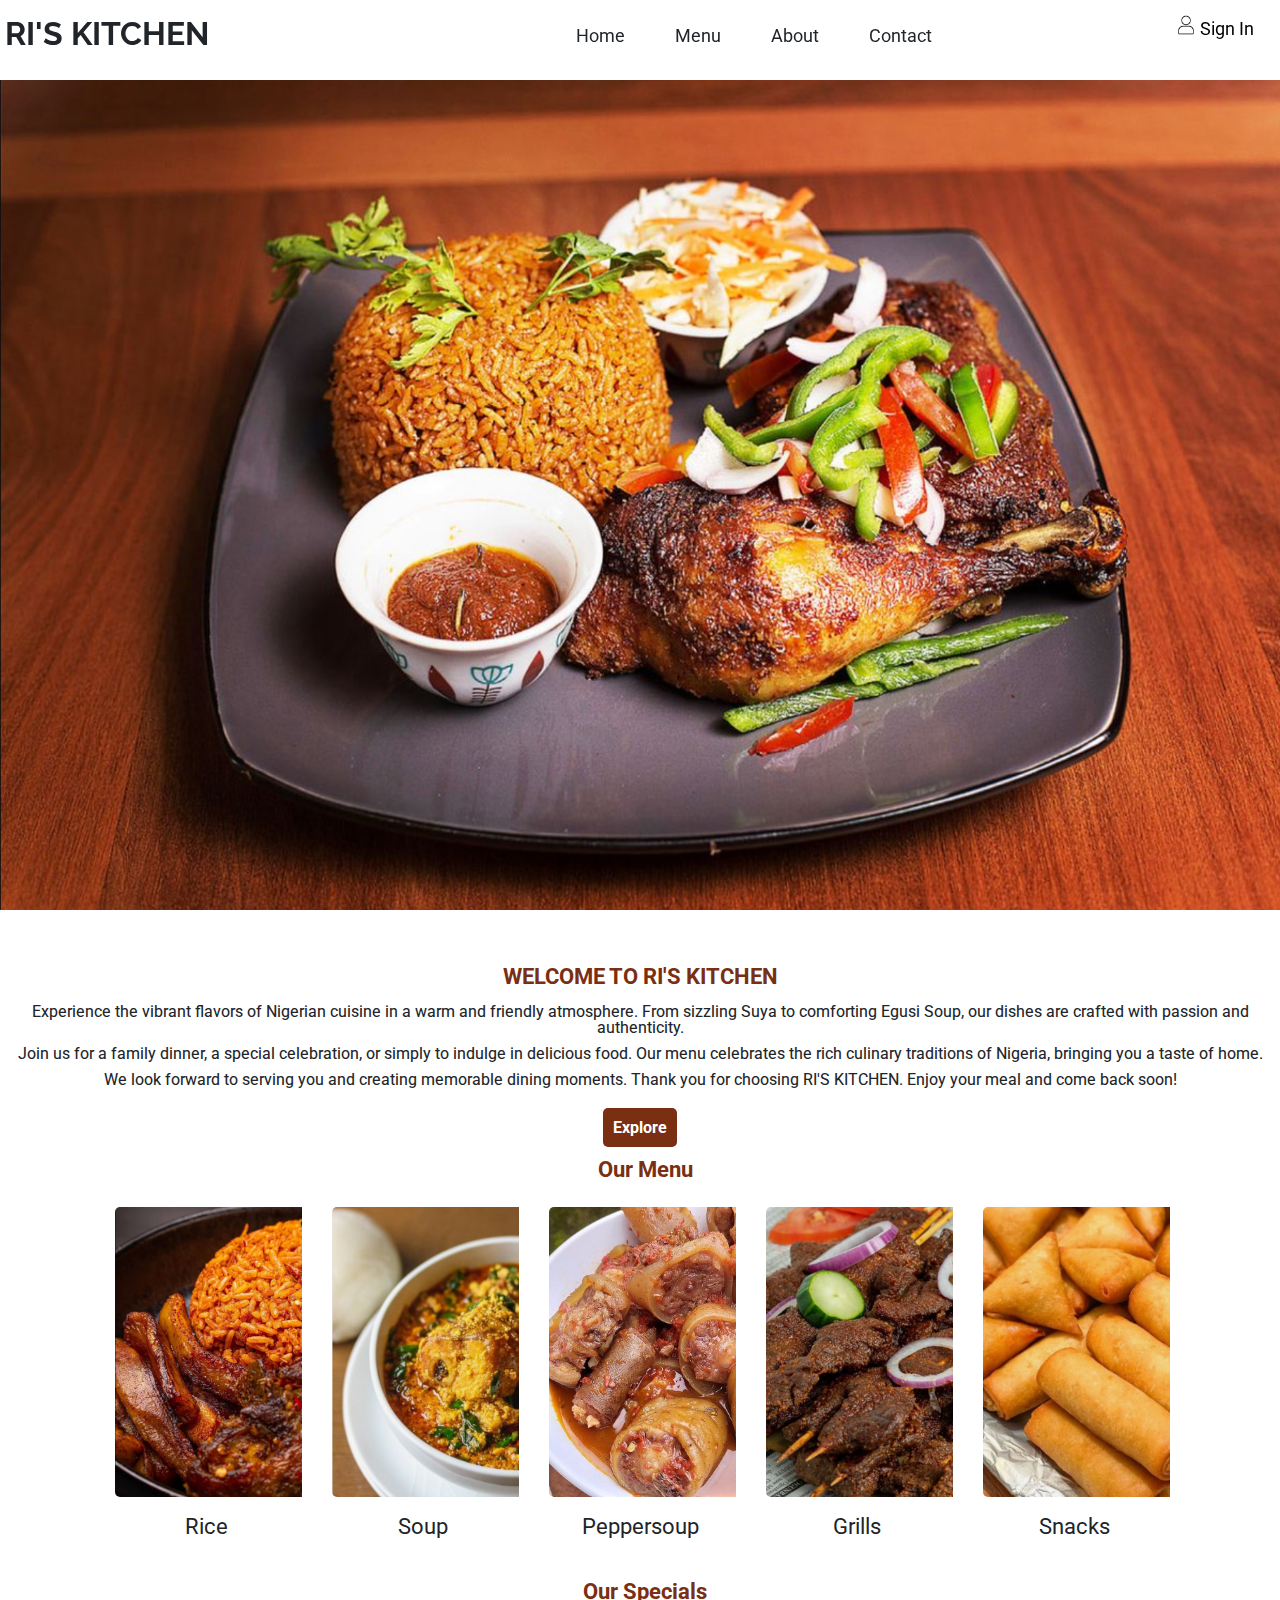
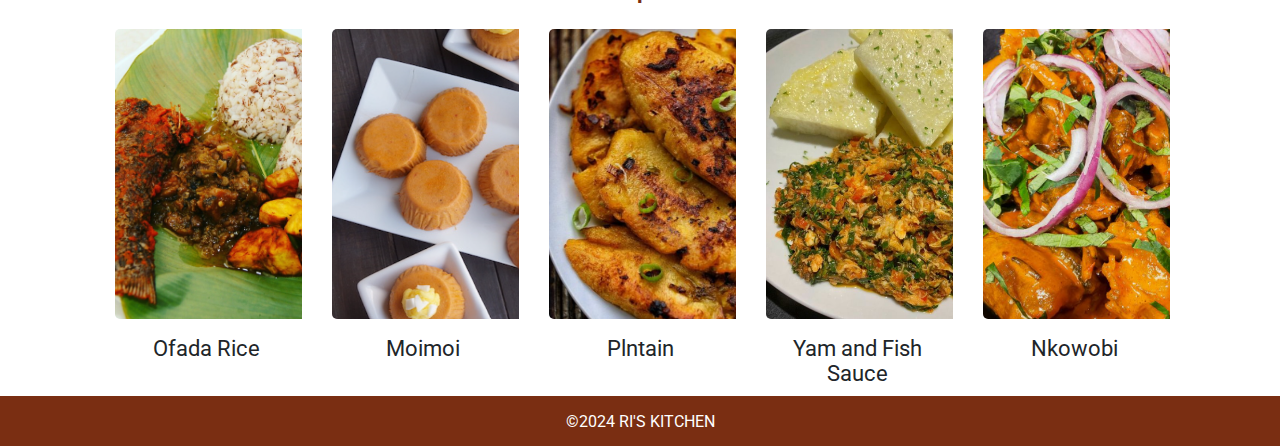
==== HTML/index.html @ d9ca1ea4 "first commit" ====
<!DOCTYPE html>
<html lang="en">
  <head>
    <meta charset="UTF-8" />
    <meta name="viewport" content="width=device-width, initial-scale=1.0" />
    <title>Ri's Kitchen</title>
    <link rel="preconnect" href="https://fonts.googleapis.com" />
    <link rel="preconnect" href="https://fonts.gstatic.com" crossorigin />
    <link
      href="https://fonts.googleapis.com/css2?family=Raleway:ital,wght@0,100..900;1,100..900&display=swap"
      rel="stylesheet"
    />
    <link rel="preconnect" href="https://fonts.googleapis.com" />
    <link rel="preconnect" href="https://fonts.gstatic.com" crossorigin />
    <link
      href="https://fonts.googleapis.com/css2?family=Open+Sans:ital,wght@0,300..800;1,300..800&family=Raleway:ital,wght@0,100..900;1,100..900&family=Roboto:ital,wght@0,100;0,300;0,400;0,500;0,700;0,900;1,100;1,300;1,400;1,500;1,700;1,900&display=swap"
      rel="stylesheet"
    />
    <link rel="stylesheet" href="../CSS/style.css" />
  </head>
  <body>
    <!-- Start - header -->
    <header class="header">
      <h1 class="company-name">RI'S KITCHEN</h1>
      <nav class="nav-links">
        <ul class="links">
          <li><a href="#">Home</a></li>
          <li><a href="#">Menu</a></li>
          <li><a href="#">About</a></li>
          <li><a href="#">Contact</a></li>
        </ul>
      </nav>
      <nav class="nav-icon">
        <img
          src="../Images/Home Page/user_Icon.png"
          width="32px"
          height="32px"
          alt="User Icon"
          class="user-icon"
        />
        <span class="signin">Sign In</span>
      </nav>
    </header>
    <!-- End-header -->
    <!-- Start- herobanner -->
    <section class="hero-section">
      <img
        src="../Images/Home Page/hero_banner.png"
        alt="A plate of jollof rice and chicken"
        width="500"
        height="500"
        class="hero-banner"
      />
    </section>
    <!-- End herobanner -->

    <!-- Welcome message -->
    <section>
      <h2 class="welcome-heading">Welcome to RI'S KITCHEN</h2>
      <p class="welcome-message">
        Experience the vibrant flavors of Nigerian cuisine in a warm and
        friendly atmosphere. From sizzling Suya to comforting Egusi Soup, our
        dishes are crafted with passion and authenticity.
      </p>
      <p class="welcome-message">
        Join us for a family dinner, a special celebration, or simply to indulge
        in delicious food. Our menu celebrates the rich culinary traditions of
        Nigeria, bringing you a taste of home.
      </p>
      <p class="welcome-message">
        We look forward to serving you and creating memorable dining moments.
        Thank you for choosing RI'S KITCHEN. Enjoy your meal and come back soon!
      </p>
      <div class="container-btn">
        <button class="explore-btn">Explore</button>
      </div>
    </section>
    <!-- End- Welcome Message -->

    <!-- Start of menu section -->

    <section class="our-menu">
      <h2 class="menu-heading">Our Menu</h2>
      <article class="grid-container1">
        <figure class="img-container">
          <img
            src="../Images/Home Page/Hero_Image.png"
            alt="A plate of Jollof Rice"
            width="400"
            height="200"
            class="menu-img"
          />
          <figcaption>Rice</figcaption>
        </figure>
        <figure class="img-container"">
          <img
            src="../Images/Home Page/soup_image.png"
            alt="A plate of Egusi Soup"
            width="400"
            height="200"
            class="menu-img"
          />
          <figcaption>Soup</figcaption>
        </figure>
        <figure class="img-container">
          <img
            src="../Images/Home Page/peppersoup.png"
            alt="Peppersoup"
            width="400"
            height="200"
            class="menu-img"
          />
          <figcaption>Peppersoup</figcaption>
        </figure>
        <figure class="img-container">
          <img
            src="../Images/Home Page/Suya.png"
            alt="Suya"
            width="400"
            height="200"
            class="menu-img"
          />
          <figcaption>Grills</figcaption>
        </figure>
        <figure class="img-container">
          <img
            src="../Images/Home Page/Snacks.png"
            alt="Samosa and Spring Rolls"
            width="400"
            height="200"
            class="menu-img"
          />
          <figcaption>Snacks</figcaption>
        </figure>
      </article>
    </section>

    <!-- end of menu section -->
     <!-- Start of Specials Section -->
    <section class="our-specials">
      <h2 class="specials-heading">Our Specials</h2>
      <article class="grid-container1">
        <figure class="img-container">
          <img
            src="../Images/Home Page/Ofada_Rice.png"
            alt="Ofada Rice"
            width="400"
            height="200"
            class="menu-img"
          />
          <figcaption>Ofada Rice</figcaption>
        </figure>
        </figure>
        <figure class="img-container"">
          <img
            src="../Images/Home Page/Moimoi.png"
            alt="moimoi"
            width="400"
            height="200"
            class="menu-img"
          />
          <figcaption>Moimoi</figcaption>
        </figure>
        <figure class="img-container"">
          <img
            src="../Images/Home Page/Plantain.png"
            alt="moimoi"
            width="400"
            height="200"
            class="menu-img"
          />
          <figcaption>Plntain</figcaption>
        </figure>
       
        <figure class="img-container">
          <img
            src="../Images/Home Page/Yam.png"
            alt="Yam"
            width="400"
            height="200"
            class="menu-img"
          />
          <figcaption>Yam and Fish Sauce</figcaption>
        </figure>
        <figure class="img-container">
          <img
            src="../Images/Home Page/Nkwobi.png"
            alt="Nkowobi"
            width="400"
            height="200"
            class="menu-img"
          />
          <figcaption>Nkowobi</figcaption>
        </figure>
      </article>
    </section>
    <!-- End Special Section -->
     <!-- Start Footer -->
    <footer>
      <p class="copyright">&copy;2024 RI'S KITCHEN</p>
    </footer>
    <!-- End Footer -->
    <script src="../Javascript/script.js"></script>
  </body>
</html>
---- CSS/style.css ----
* {
  box-sizing: border-box;
  padding: 0;
  margin: 0;
  font-family: "Roboto", sans-serif;
}

/* Start-header */
.header {
  position: fixed;
  top: 0px;
  width: 100%;
  height: 7%;
  z-index: 1000;
}

.header.scrolled {
  background-color: rgba(122, 46, 18, 0.8);
}

.header.scrolled .company-name,
.header.scrolled .links a,
.header.scrolled .signin {
  color: #fff;
}

.header.scrolled .user-icon {
  filter: invert(100%);
}

.company-name {
  color: #212529;
  font-size: 40pxpx;
  font-family: "Raleway", sans-serif;
  font-weight: 700;
  display: inline-block;
  margin: 15px 0px 0px 5px;
  position: relative;
}

.links {
  display: flex;
  position: absolute;
  top: 25px;
  left: 45%;
}

.links li {
  list-style: none;
  margin-right: 50px;
  font-size: 18px;
}

.links li:last-child {
  margin-right: 0px;
}

.links a {
  text-decoration: none;
  transition: background-color 0.5s, transform 0.5s, ease 0.7s;
  display: inline-block;
}

.links a:visited,
a:link,
a:active {
  color: #212529;
}

.links a:hover {
  color: #fff;
  cursor: pointer;
  background-color: #7a2e12;
  transform: scale(1.2, 1.2) translate(3px, 3px);
}

.nav-icon {
  position: absolute;
  top: 15px;
  right: 2%;
}

.user-icon {
  width: 20px;
  height: auto;
  transform: ;
}

.signin {
  font-size: 18px;
  border: none;
  background-color: none;
  display: inline-block;
  transition: background-color 0.5s, transform 0.5s, ease 0.7s;
}

.signin:hover {
  color: #fff;
  cursor: pointer;
  background-color: #7a2e12;
  transform: scale(1, 1) translate(3px, 3px);
}

/* End-header */

/* Start-herobanner */
.hero-banner {
  width: 100%;
  height: 25%;
  display: inline-block;
  margin-top: 80px;
  object-fit: cover;
  overflow: hidden;
}
/*End-herobanner  */

/* Welcome Message Section */
.welcome-heading {
  text-align: center;
  margin: 50px 0px 10px 0px;
  color: #7a2e12;
  font-size: 22px;
  text-transform: uppercase;
}

.welcome-message {
  text-align: center;
  text-wrap: wrap;
  padding: 5px;
  line-height: 1;
  color: #212529;
  font-weight: 420;
}

.container-btn {
  display: flex;
  justify-content: center;
  align-items: center;
}

.explore-btn {
  margin-top: 15px;
  padding: 10px;
  color: white;
  background-color: #7a2e12;
  font-size: 16px;
  font-weight: bold;
  border: none;
  border-radius: 5px;
  transition: background-color 0.8s, transform 0.5s ease;
}

.explore-btn:hover {
  cursor: pointer;
  background-color: white;
  color: #7a2e12;
  border: 1px solid #7a2e12;
  transform: translate(5px, 5px);
}
/* End Welcome Message */

/* Start of menu section */
.menu-heading {
  font-size: 22px;
  color: #7a2e12;
  margin: 10px 0 0 10px;
  text-align: center;
}

.specials-heading {
  font-size: 22px;
  color: #7a2e12;
  margin: 30px 0 0 10px;
  text-align: center;
}

.grid-container1 {
  display: grid;
  grid-template-columns: repeat(5, 1fr);
  gap: 25px;
  padding: 10px;
  margin: 10px 100px 0 100px;
}

.img-container {
  margin: 0;
  padding: 0;
  text-align: center;
  position: relative;
  overflow: hidden;
  cursor: pointer;
}

.menu-img {
  width: 300px;
  height: 300px;
  border-radius: 10px;
  padding: 5px;
  object-fit: cover;
  transition: transform 0.3s ease;
  z-index: 1;
}

.img-container:hover .menu-img {
  transform: scale(1.1);
}

.img-container figcaption {
  margin-top: 8px;
  font-size: 22px;
  color: #212529;
  position: relative;
  z-index: 3;
}
.img-container::after {
  content: "";
  position: absolute;
  top: 0;
  left: 0;
  width: 100%;
  height: 100%;
  background-color: rgba(253, 248, 247, 0.2);
  opacity: 0;
  transition: opacity 0.3s ease;
  z-index: 2;
}

.img-container:hover::after {
  opacity: 1;
}
/* End Menu */

/* Start of footer */
footer {
  background-color: #7a2e12;
  display: flex;
  align-items: center;
  justify-content: center;
  width: 100%;
  height: 50px;
}
.copyright {
  color: #fff;
}
/* End of footer */
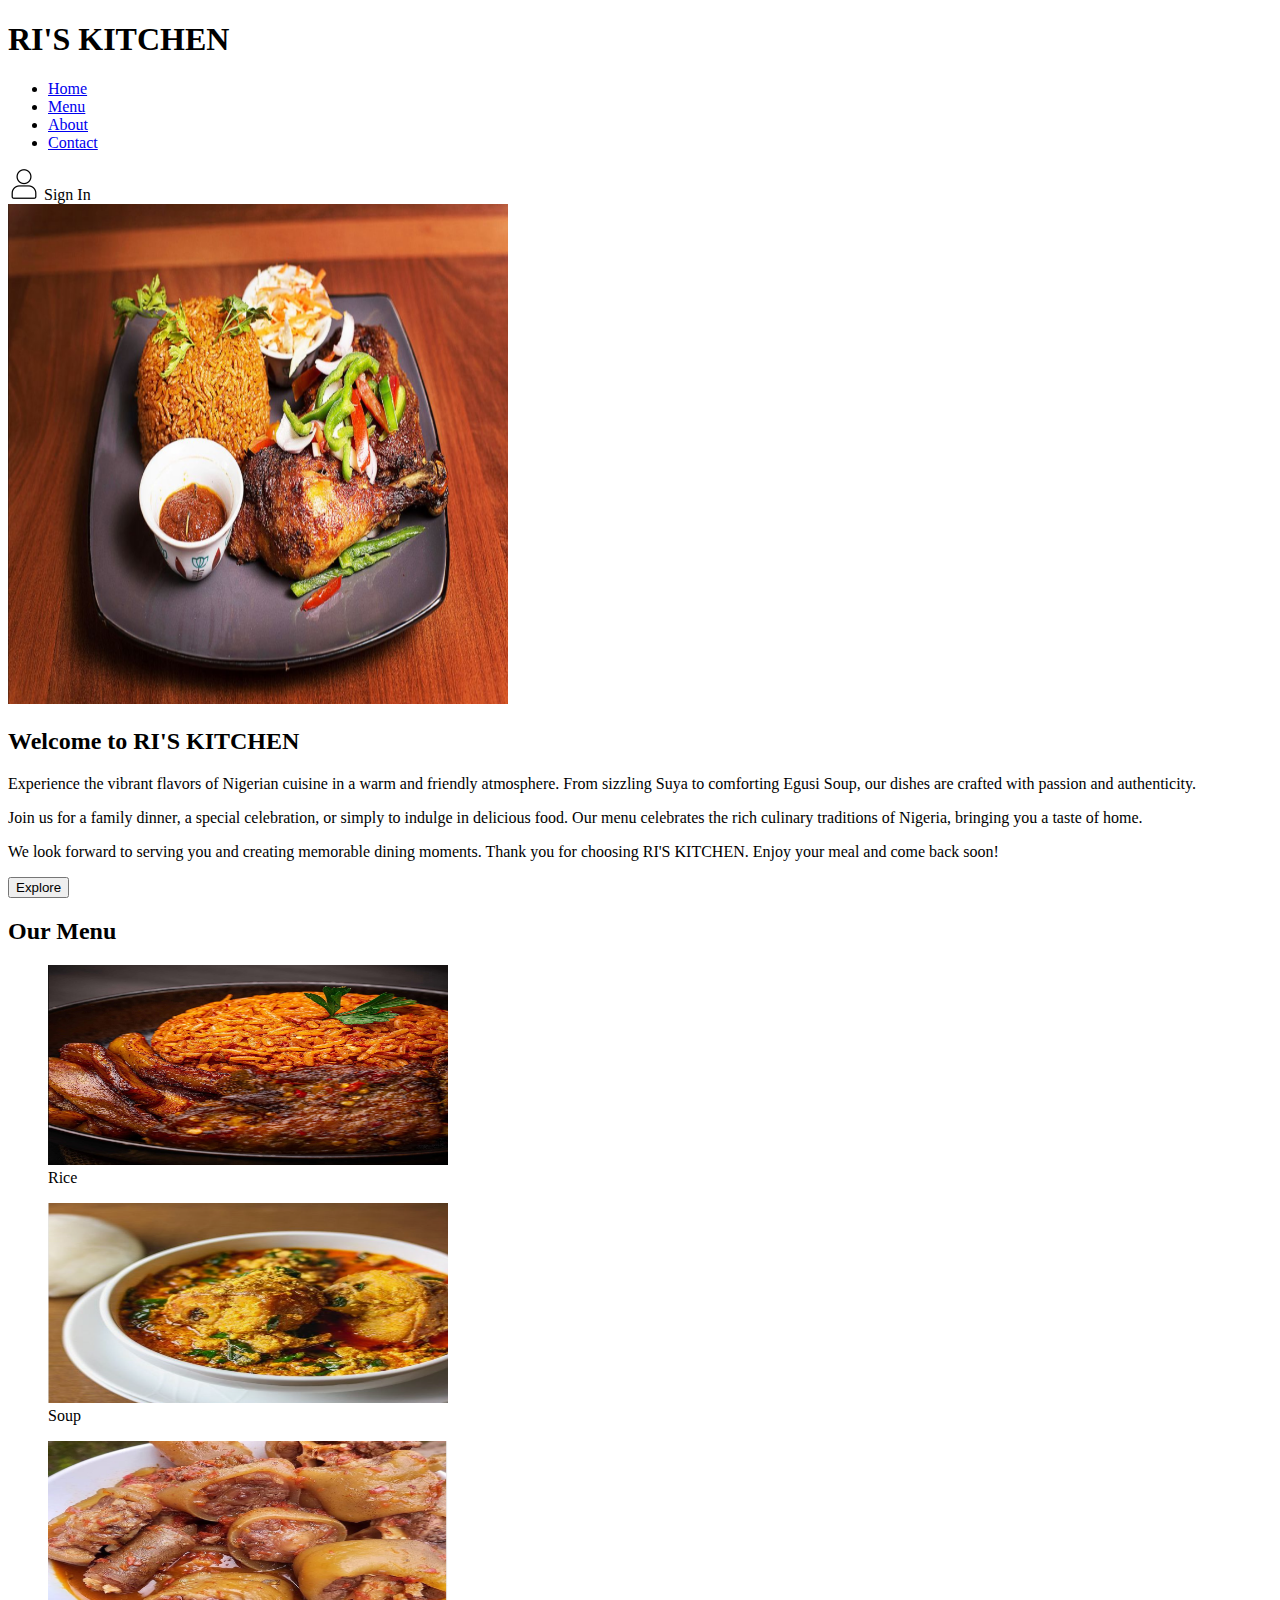
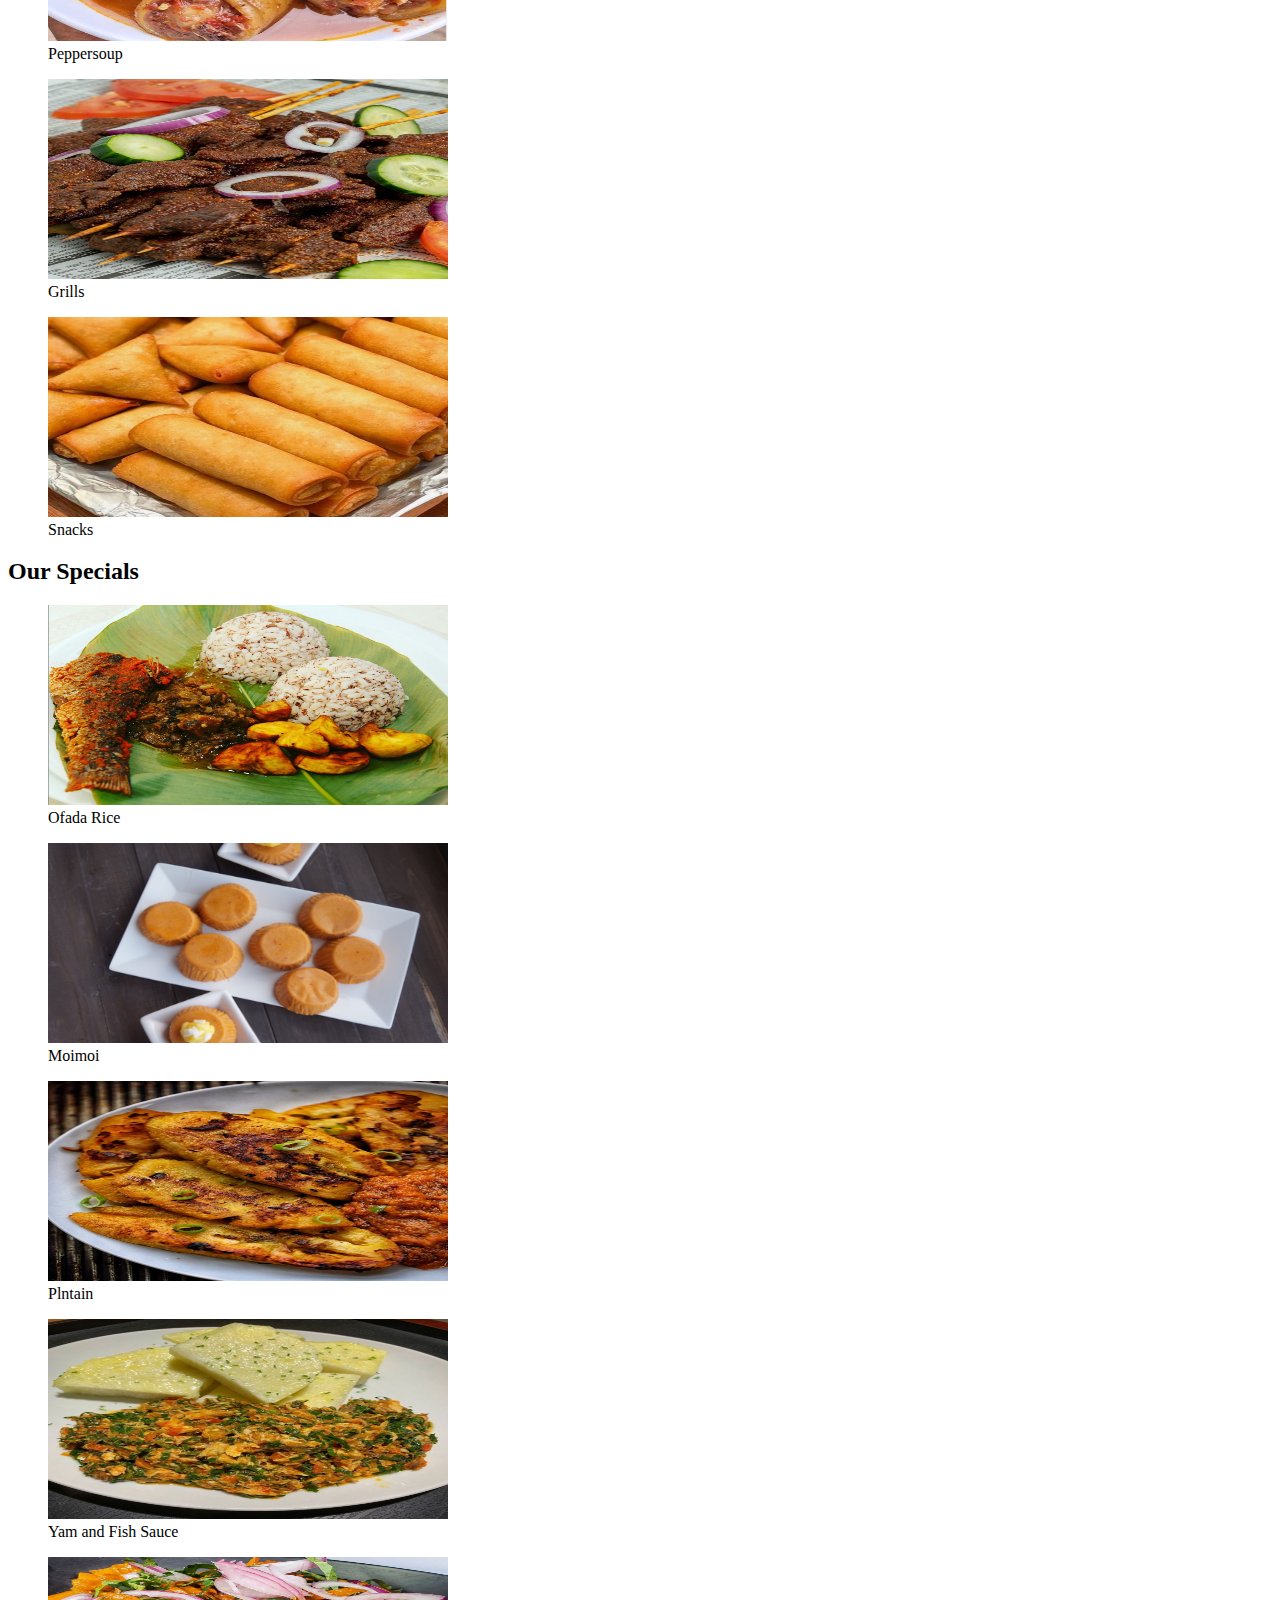
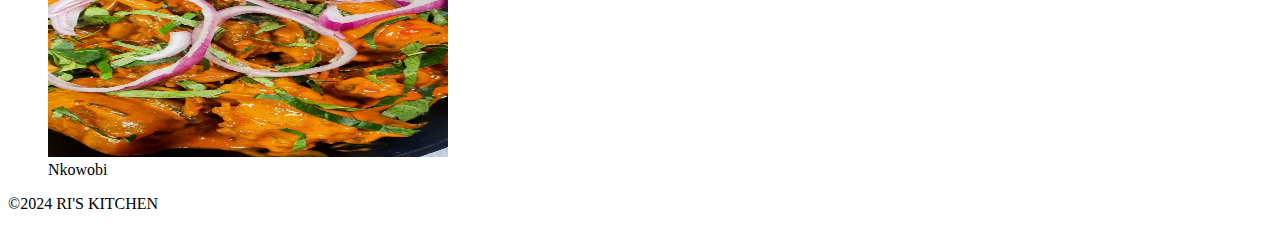
==== commit 59d12242: "Update index.html" ====
--- a/HTML/index.html
+++ b/HTML/index.html
@@ -16,7 +16,7 @@
       href="https://fonts.googleapis.com/css2?family=Open+Sans:ital,wght@0,300..800;1,300..800&family=Raleway:ital,wght@0,100..900;1,100..900&family=Roboto:ital,wght@0,100;0,300;0,400;0,500;0,700;0,900;1,100;1,300;1,400;1,500;1,700;1,900&display=swap"
       rel="stylesheet"
     />
-    <link rel="stylesheet" href="../CSS/style.css" />
+    <link rel="stylesheet" href="../  CSS/style.css" />
   </head>
   <body>
     <!-- Start - header -->
@@ -32,7 +32,7 @@
       </nav>
       <nav class="nav-icon">
         <img
-          src="../Images/Home Page/user_Icon.png"
+          src="../Images/home_page/user_Icon.png"
           width="32px"
           height="32px"
           alt="User Icon"
@@ -45,7 +45,7 @@
     <!-- Start- herobanner -->
     <section class="hero-section">
       <img
-        src="../Images/Home Page/hero_banner.png"
+        src="../Images/home_page/hero_banner.png"
         alt="A plate of jollof rice and chicken"
         width="500"
         height="500"
@@ -84,7 +84,7 @@
       <article class="grid-container1">
         <figure class="img-container">
           <img
-            src="../Images/Home Page/Hero_Image.png"
+            src="../Images/home_page/Hero_Image.png"
             alt="A plate of Jollof Rice"
             width="400"
             height="200"
@@ -94,7 +94,7 @@
         </figure>
         <figure class="img-container"">
           <img
-            src="../Images/Home Page/soup_image.png"
+            src="../Images/home_page/soup_image.png"
             alt="A plate of Egusi Soup"
             width="400"
             height="200"
@@ -104,7 +104,7 @@
         </figure>
         <figure class="img-container">
           <img
-            src="../Images/Home Page/peppersoup.png"
+            src="../Images/home_page/peppersoup.png"
             alt="Peppersoup"
             width="400"
             height="200"
@@ -114,7 +114,7 @@
         </figure>
         <figure class="img-container">
           <img
-            src="../Images/Home Page/Suya.png"
+            src="../Images/home_page/Suya.png"
             alt="Suya"
             width="400"
             height="200"
@@ -124,7 +124,7 @@
         </figure>
         <figure class="img-container">
           <img
-            src="../Images/Home Page/Snacks.png"
+            src="../Images/home_page/Snacks.png"
             alt="Samosa and Spring Rolls"
             width="400"
             height="200"
@@ -142,7 +142,7 @@
       <article class="grid-container1">
         <figure class="img-container">
           <img
-            src="../Images/Home Page/Ofada_Rice.png"
+            src="../Images/home_page/Ofada_Rice.png"
             alt="Ofada Rice"
             width="400"
             height="200"
@@ -153,7 +153,7 @@
         </figure>
         <figure class="img-container"">
           <img
-            src="../Images/Home Page/Moimoi.png"
+            src="../Images/home_page/Moimoi.png"
             alt="moimoi"
             width="400"
             height="200"
@@ -163,7 +163,7 @@
         </figure>
         <figure class="img-container"">
           <img
-            src="../Images/Home Page/Plantain.png"
+            src="../Images/home_page/Plantain.png"
             alt="moimoi"
             width="400"
             height="200"
@@ -174,7 +174,7 @@
        
         <figure class="img-container">
           <img
-            src="../Images/Home Page/Yam.png"
+            src="../Images/home_page/Yam.png"
             alt="Yam"
             width="400"
             height="200"
@@ -184,7 +184,7 @@
         </figure>
         <figure class="img-container">
           <img
-            src="../Images/Home Page/Nkwobi.png"
+            src="../Images/home_page/Nkwobi.png"
             alt="Nkowobi"
             width="400"
             height="200"
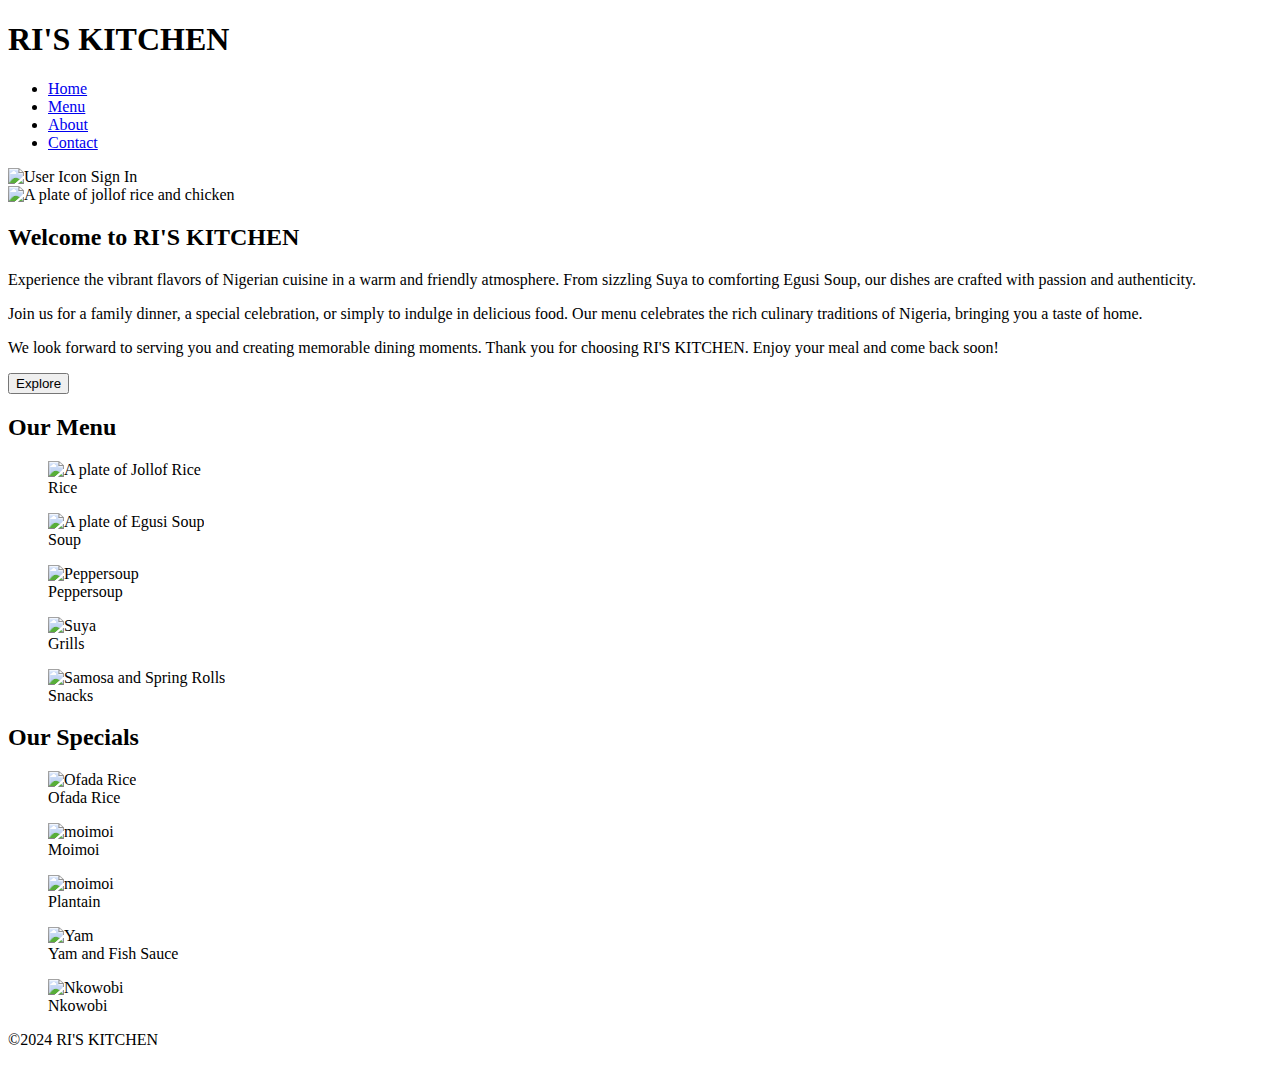
==== commit 56486d81: "Update index.html" ====
--- a/HTML/index.html
+++ b/HTML/index.html
@@ -1,6 +1,6 @@
 <!DOCTYPE html>
 <html lang="en">
-  <head>
+<head>
     <meta charset="UTF-8" />
     <meta name="viewport" content="width=device-width, initial-scale=1.0" />
     <title>Ri's Kitchen</title>
@@ -16,190 +16,186 @@
       href="https://fonts.googleapis.com/css2?family=Open+Sans:ital,wght@0,300..800;1,300..800&family=Raleway:ital,wght@0,100..900;1,100..900&family=Roboto:ital,wght@0,100;0,300;0,400;0,500;0,700;0,900;1,100;1,300;1,400;1,500;1,700;1,900&display=swap"
       rel="stylesheet"
     />
-    <link rel="stylesheet" href="../  CSS/style.css" />
-  </head>
-  <body>
+    <link rel="stylesheet" href="CSS/style.css" />
+</head>
+<body>
     <!-- Start - header -->
     <header class="header">
-      <h1 class="company-name">RI'S KITCHEN</h1>
-      <nav class="nav-links">
-        <ul class="links">
-          <li><a href="#">Home</a></li>
-          <li><a href="#">Menu</a></li>
-          <li><a href="#">About</a></li>
-          <li><a href="#">Contact</a></li>
-        </ul>
-      </nav>
-      <nav class="nav-icon">
-        <img
-          src="../Images/home_page/user_Icon.png"
-          width="32px"
-          height="32px"
-          alt="User Icon"
-          class="user-icon"
-        />
-        <span class="signin">Sign In</span>
-      </nav>
+        <h1 class="company-name">RI'S KITCHEN</h1>
+        <nav class="nav-links">
+            <ul class="links">
+                <li><a href="#">Home</a></li>
+                <li><a href="#">Menu</a></li>
+                <li><a href="#">About</a></li>
+                <li><a href="#">Contact</a></li>
+            </ul>
+        </nav>
+        <nav class="nav-icon">
+            <img
+                src="Images/home_page/user_Icon.png"
+                width="32px"
+                height="32px"
+                alt="User Icon"
+                class="user-icon"
+            />
+            <span class="signin">Sign In</span>
+        </nav>
     </header>
     <!-- End-header -->
     <!-- Start- herobanner -->
     <section class="hero-section">
-      <img
-        src="../Images/home_page/hero_banner.png"
-        alt="A plate of jollof rice and chicken"
-        width="500"
-        height="500"
-        class="hero-banner"
-      />
+        <img
+            src="Images/home_page/hero_banner.png"
+            alt="A plate of jollof rice and chicken"
+            width="500"
+            height="500"
+            class="hero-banner"
+        />
     </section>
     <!-- End herobanner -->
 
     <!-- Welcome message -->
     <section>
-      <h2 class="welcome-heading">Welcome to RI'S KITCHEN</h2>
-      <p class="welcome-message">
-        Experience the vibrant flavors of Nigerian cuisine in a warm and
-        friendly atmosphere. From sizzling Suya to comforting Egusi Soup, our
-        dishes are crafted with passion and authenticity.
-      </p>
-      <p class="welcome-message">
-        Join us for a family dinner, a special celebration, or simply to indulge
-        in delicious food. Our menu celebrates the rich culinary traditions of
-        Nigeria, bringing you a taste of home.
-      </p>
-      <p class="welcome-message">
-        We look forward to serving you and creating memorable dining moments.
-        Thank you for choosing RI'S KITCHEN. Enjoy your meal and come back soon!
-      </p>
-      <div class="container-btn">
-        <button class="explore-btn">Explore</button>
-      </div>
+        <h2 class="welcome-heading">Welcome to RI'S KITCHEN</h2>
+        <p class="welcome-message">
+            Experience the vibrant flavors of Nigerian cuisine in a warm and
+            friendly atmosphere. From sizzling Suya to comforting Egusi Soup, our
+            dishes are crafted with passion and authenticity.
+        </p>
+        <p class="welcome-message">
+            Join us for a family dinner, a special celebration, or simply to indulge
+            in delicious food. Our menu celebrates the rich culinary traditions of
+            Nigeria, bringing you a taste of home.
+        </p>
+        <p class="welcome-message">
+            We look forward to serving you and creating memorable dining moments.
+            Thank you for choosing RI'S KITCHEN. Enjoy your meal and come back soon!
+        </p>
+        <div class="container-btn">
+            <button class="explore-btn">Explore</button>
+        </div>
     </section>
     <!-- End- Welcome Message -->
 
     <!-- Start of menu section -->
-
     <section class="our-menu">
-      <h2 class="menu-heading">Our Menu</h2>
-      <article class="grid-container1">
-        <figure class="img-container">
-          <img
-            src="../Images/home_page/Hero_Image.png"
-            alt="A plate of Jollof Rice"
-            width="400"
-            height="200"
-            class="menu-img"
-          />
-          <figcaption>Rice</figcaption>
-        </figure>
-        <figure class="img-container"">
-          <img
-            src="../Images/home_page/soup_image.png"
-            alt="A plate of Egusi Soup"
-            width="400"
-            height="200"
-            class="menu-img"
-          />
-          <figcaption>Soup</figcaption>
-        </figure>
-        <figure class="img-container">
-          <img
-            src="../Images/home_page/peppersoup.png"
-            alt="Peppersoup"
-            width="400"
-            height="200"
-            class="menu-img"
-          />
-          <figcaption>Peppersoup</figcaption>
-        </figure>
-        <figure class="img-container">
-          <img
-            src="../Images/home_page/Suya.png"
-            alt="Suya"
-            width="400"
-            height="200"
-            class="menu-img"
-          />
-          <figcaption>Grills</figcaption>
-        </figure>
-        <figure class="img-container">
-          <img
-            src="../Images/home_page/Snacks.png"
-            alt="Samosa and Spring Rolls"
-            width="400"
-            height="200"
-            class="menu-img"
-          />
-          <figcaption>Snacks</figcaption>
-        </figure>
-      </article>
-    </section>
-
+        <h2 class="menu-heading">Our Menu</h2>
+        <article class="grid-container1">
+            <figure class="img-container">
+                <img
+                    src="Images/home_page/Hero_Image.png"
+                    alt="A plate of Jollof Rice"
+                    width="400"
+                    height="200"
+                    class="menu-img"
+                />
+                <figcaption>Rice</figcaption>
+            </figure>
+            <figure class="img-container">
+                <img
+                    src="Images/home_page/soup_image.png"
+                    alt="A plate of Egusi Soup"
+                    width="400"
+                    height="200"
+                    class="menu-img"
+                />
+                <figcaption>Soup</figcaption>
+            </figure>
+            <figure class="img-container">
+                <img
+                    src="Images/home_page/peppersoup.png"
+                    alt="Peppersoup"
+                    width="400"
+                    height="200"
+                    class="menu-img"
+                />
+                <figcaption>Peppersoup</figcaption>
+            </figure>
+            <figure class="img-container">
+                <img
+                    src="Images/home_page/Suya.png"
+                    alt="Suya"
+                    width="400"
+                    height="200"
+                    class="menu-img"
+                />
+                <figcaption>Grills</figcaption>
+            </figure>
+            <figure class="img-container">
+                <img
+                    src="Images/home_page/Snacks.png"
+                    alt="Samosa and Spring Rolls"
+                    width="400"
+                    height="200"
+                    class="menu-img"
+                />
+                <figcaption>Snacks</figcaption>
+            </figure>
+        </article>
+    </section>
     <!-- end of menu section -->
-     <!-- Start of Specials Section -->
+    <!-- Start of Specials Section -->
     <section class="our-specials">
-      <h2 class="specials-heading">Our Specials</h2>
-      <article class="grid-container1">
-        <figure class="img-container">
-          <img
-            src="../Images/home_page/Ofada_Rice.png"
-            alt="Ofada Rice"
-            width="400"
-            height="200"
-            class="menu-img"
-          />
-          <figcaption>Ofada Rice</figcaption>
-        </figure>
-        </figure>
-        <figure class="img-container"">
-          <img
-            src="../Images/home_page/Moimoi.png"
-            alt="moimoi"
-            width="400"
-            height="200"
-            class="menu-img"
-          />
-          <figcaption>Moimoi</figcaption>
-        </figure>
-        <figure class="img-container"">
-          <img
-            src="../Images/home_page/Plantain.png"
-            alt="moimoi"
-            width="400"
-            height="200"
-            class="menu-img"
-          />
-          <figcaption>Plntain</figcaption>
-        </figure>
-       
-        <figure class="img-container">
-          <img
-            src="../Images/home_page/Yam.png"
-            alt="Yam"
-            width="400"
-            height="200"
-            class="menu-img"
-          />
-          <figcaption>Yam and Fish Sauce</figcaption>
-        </figure>
-        <figure class="img-container">
-          <img
-            src="../Images/home_page/Nkwobi.png"
-            alt="Nkowobi"
-            width="400"
-            height="200"
-            class="menu-img"
-          />
-          <figcaption>Nkowobi</figcaption>
-        </figure>
-      </article>
+        <h2 class="specials-heading">Our Specials</h2>
+        <article class="grid-container1">
+            <figure class="img-container">
+                <img
+                    src="Images/home_page/Ofada_Rice.png"
+                    alt="Ofada Rice"
+                    width="400"
+                    height="200"
+                    class="menu-img"
+                />
+                <figcaption>Ofada Rice</figcaption>
+            </figure>
+            <figure class="img-container">
+                <img
+                    src="Images/home_page/Moimoi.png"
+                    alt="moimoi"
+                    width="400"
+                    height="200"
+                    class="menu-img"
+                />
+                <figcaption>Moimoi</figcaption>
+            </figure>
+            <figure class="img-container">
+                <img
+                    src="Images/home_page/Plantain.png"
+                    alt="moimoi"
+                    width="400"
+                    height="200"
+                    class="menu-img"
+                />
+                <figcaption>Plantain</figcaption>
+            </figure>
+            <figure class="img-container">
+                <img
+                    src="Images/home_page/Yam.png"
+                    alt="Yam"
+                    width="400"
+                    height="200"
+                    class="menu-img"
+                />
+                <figcaption>Yam and Fish Sauce</figcaption>
+            </figure>
+            <figure class="img-container">
+                <img
+                    src="Images/home_page/Nkwobi.png"
+                    alt="Nkowobi"
+                    width="400"
+                    height="200"
+                    class="menu-img"
+                />
+                <figcaption>Nkowobi</figcaption>
+            </figure>
+        </article>
     </section>
     <!-- End Special Section -->
-     <!-- Start Footer -->
+    <!-- Start Footer -->
     <footer>
-      <p class="copyright">&copy;2024 RI'S KITCHEN</p>
+        <p class="copyright">&copy;2024 RI'S KITCHEN</p>
     </footer>
     <!-- End Footer -->
-    <script src="../Javascript/script.js"></script>
-  </body>
+    <script src="Javascript/script.js"></script>
+</body>
 </html>
